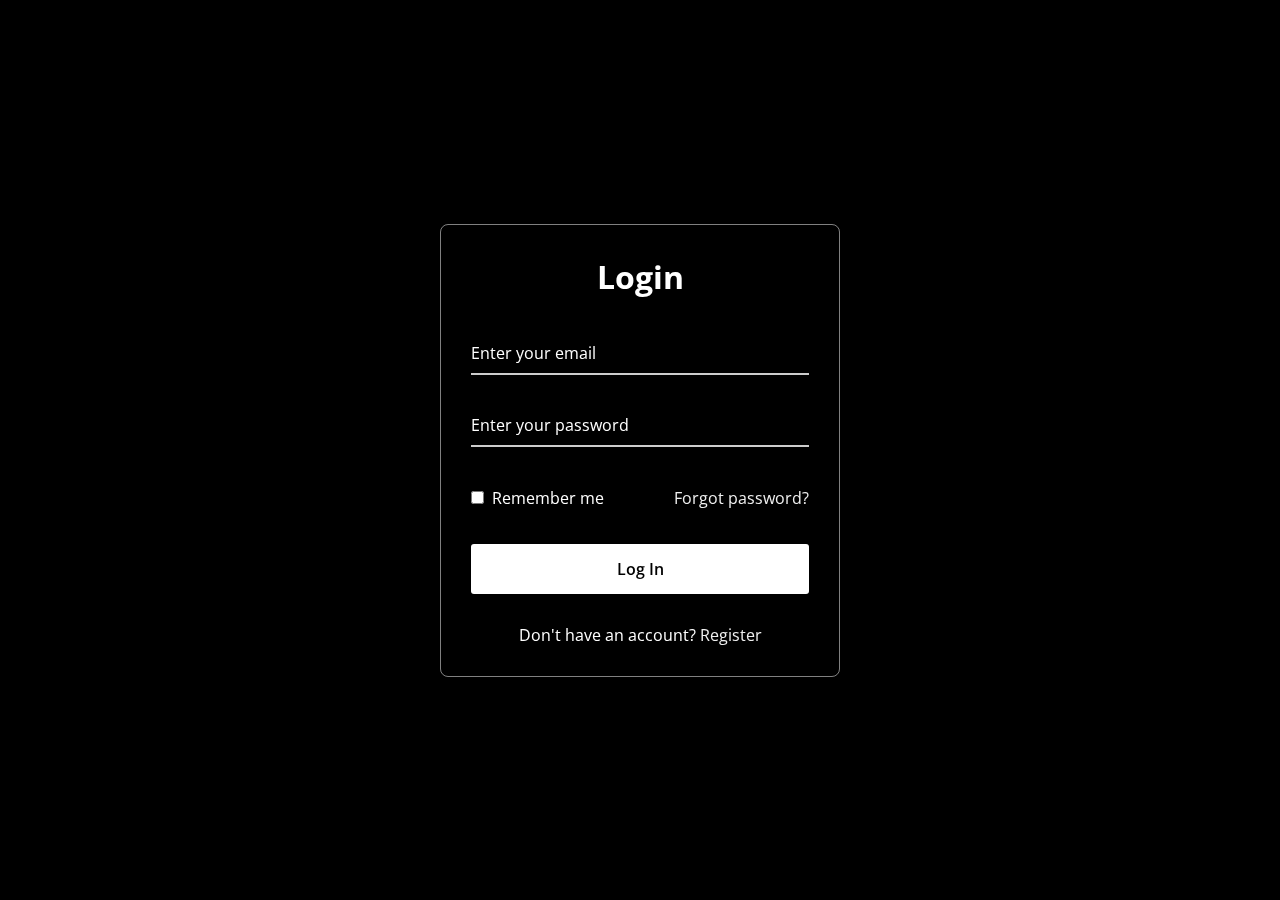
==== index.html @ 7849a1f0 "primer login" ====
<!DOCTYPE html>
<!-- Coding By CodingNepal - www.codingnepalweb.com -->
<html>
<head>
  <meta charset="UTF-8">
  <meta name="viewport" content="width=device-width, initial-scale=1.0">
  <title>Glassmorphism Login Form | CodingNepal</title>
  <link rel="stylesheet" href="css/style.css">
</head>
<body>
  <div class="wrapper">
    <form action="#">
      <h2>Login</h2>
        <div class="input-field">
        <input type="text" required>
        <label>Enter your email</label>
      </div>
      <div class="input-field">
        <input type="password" required>
        <label>Enter your password</label>
      </div>
      <div class="forget">
        <label for="remember">
          <input type="checkbox" id="remember">
          <p>Remember me</p>
        </label>
        <a href="#">Forgot password?</a>
      </div>
      <button type="submit">Log In</button>
      <div class="register">
        <p>Don't have an account? <a href="#">Register</a></p>
      </div>
    </form>
  </div>
</body>
</html>
---- css/style.css ----
@import url("https://fonts.googleapis.com/css2?family=Open+Sans:wght@200;300;400;500;600;700&display=swap");

* {
  margin: 0;
  padding: 0;
  box-sizing: border-box;
  font-family: "Open Sans", sans-serif;
}

body {
  display: flex;
  align-items: center;
  justify-content: center;
  min-height: 100vh;
  width: 100%;
  padding: 0 10px;
}

body::before {
  content: "";
  position: absolute;
  width: 100%;
  height: 100%;
  background: url("https://www.codingnepalweb.com/demos/create-glassmorphism-login-form-html-css/hero-bg.jpg"), #000;
  background-position: center;
  background-size: cover;
}

.wrapper {
  width: 400px;
  border-radius: 8px;
  padding: 30px;
  text-align: center;
  border: 1px solid rgba(255, 255, 255, 0.5);
  backdrop-filter: blur(9px);
  -webkit-backdrop-filter: blur(9px);
}

form {
  display: flex;
  flex-direction: column;
}

h2 {
  font-size: 2rem;
  margin-bottom: 20px;
  color: #fff;
}

.input-field {
  position: relative;
  border-bottom: 2px solid #ccc;
  margin: 15px 0;
}

.input-field label {
  position: absolute;
  top: 50%;
  left: 0;
  transform: translateY(-50%);
  color: #fff;
  font-size: 16px;
  pointer-events: none;
  transition: 0.15s ease;
}

.input-field input {
  width: 100%;
  height: 40px;
  background: transparent;
  border: none;
  outline: none;
  font-size: 16px;
  color: #fff;
}

.input-field input:focus~label,
.input-field input:valid~label {
  font-size: 0.8rem;
  top: 10px;
  transform: translateY(-120%);
}

.forget {
  display: flex;
  align-items: center;
  justify-content: space-between;
  margin: 25px 0 35px 0;
  color: #fff;
}

#remember {
  accent-color: #fff;
}

.forget label {
  display: flex;
  align-items: center;
}

.forget label p {
  margin-left: 8px;
}

.wrapper a {
  color: #efefef;
  text-decoration: none;
}

.wrapper a:hover {
  text-decoration: underline;
}

button {
  background: #fff;
  color: #000;
  font-weight: 600;
  border: none;
  padding: 12px 20px;
  cursor: pointer;
  border-radius: 3px;
  font-size: 16px;
  border: 2px solid transparent;
  transition: 0.3s ease;
}

button:hover {
  color: #fff;
  border-color: #fff;
  background: rgba(255, 255, 255, 0.15);
}

.register {
  text-align: center;
  margin-top: 30px;
  color: #fff;
}
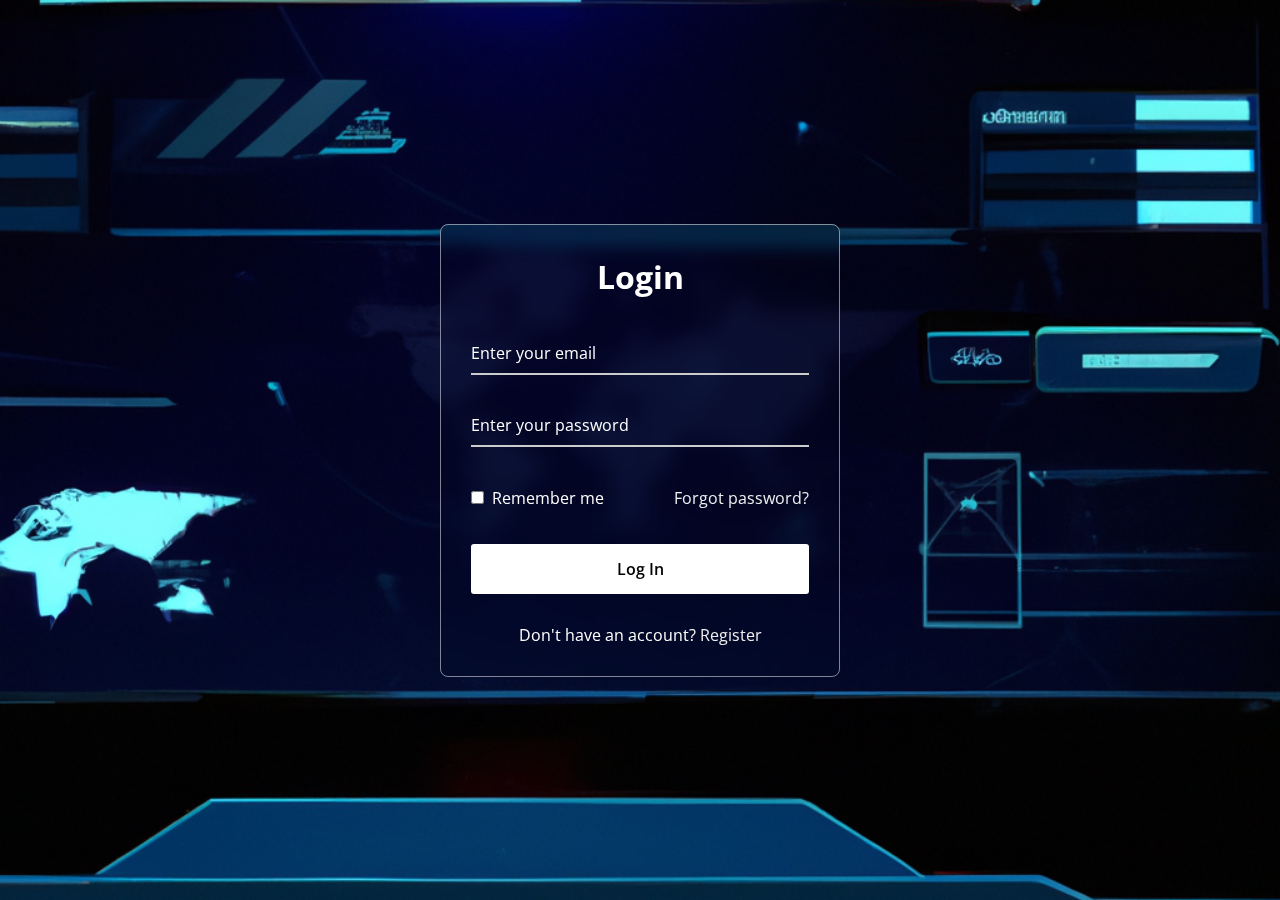
==== commit aa22ca83: "a" ====
--- a/index.html
+++ b/index.html
@@ -33,4 +33,5 @@
     </form>
   </div>
 </body>
-</html>+</html>
+<!-- ghg -->--- a/css/style.css
+++ b/css/style.css
@@ -21,7 +21,7 @@
   position: absolute;
   width: 100%;
   height: 100%;
-  background: url("https://www.codingnepalweb.com/demos/create-glassmorphism-login-form-html-css/hero-bg.jpg"), #000;
+  background: url("../recursos/imagenes/Fondo_Login.png"), #000;
   background-position: center;
   background-size: cover;
 }
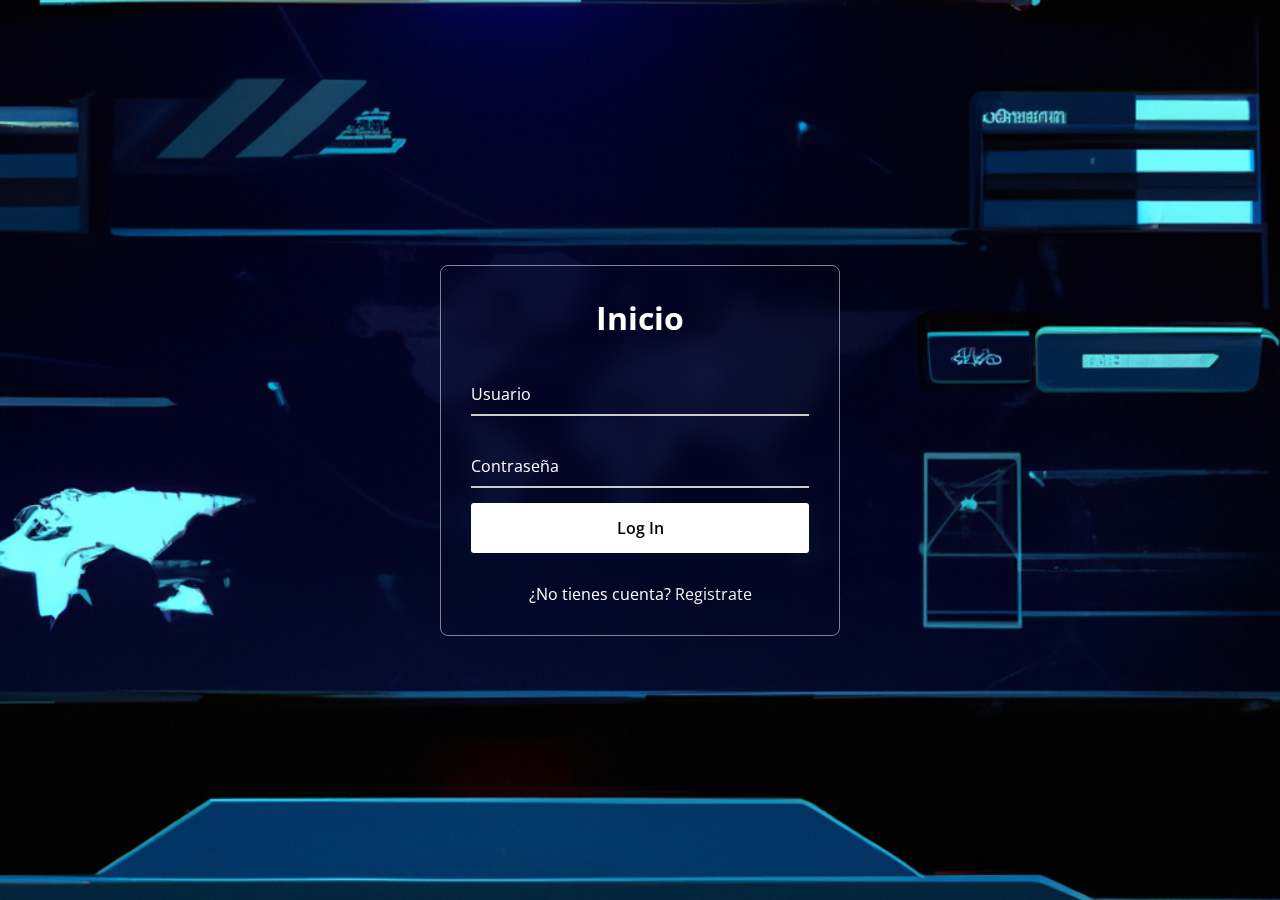
==== commit 94785b86: "principal" ====
--- a/index.html
+++ b/index.html
@@ -4,31 +4,26 @@
 <head>
   <meta charset="UTF-8">
   <meta name="viewport" content="width=device-width, initial-scale=1.0">
-  <title>Glassmorphism Login Form | CodingNepal</title>
+
+  <title>Inicio de sesion</title>
+
   <link rel="stylesheet" href="css/style.css">
 </head>
 <body>
   <div class="wrapper">
     <form action="#">
-      <h2>Login</h2>
+      <h2>Inicio</h2>
         <div class="input-field">
         <input type="text" required>
-        <label>Enter your email</label>
+        <label>Usuario</label>
       </div>
       <div class="input-field">
         <input type="password" required>
-        <label>Enter your password</label>
-      </div>
-      <div class="forget">
-        <label for="remember">
-          <input type="checkbox" id="remember">
-          <p>Remember me</p>
-        </label>
-        <a href="#">Forgot password?</a>
+        <label>Contraseña</label>
       </div>
       <button type="submit">Log In</button>
       <div class="register">
-        <p>Don't have an account? <a href="#">Register</a></p>
+        <p>¿No tienes cuenta? <a href="#">Registrate</a></p>
       </div>
     </form>
   </div>
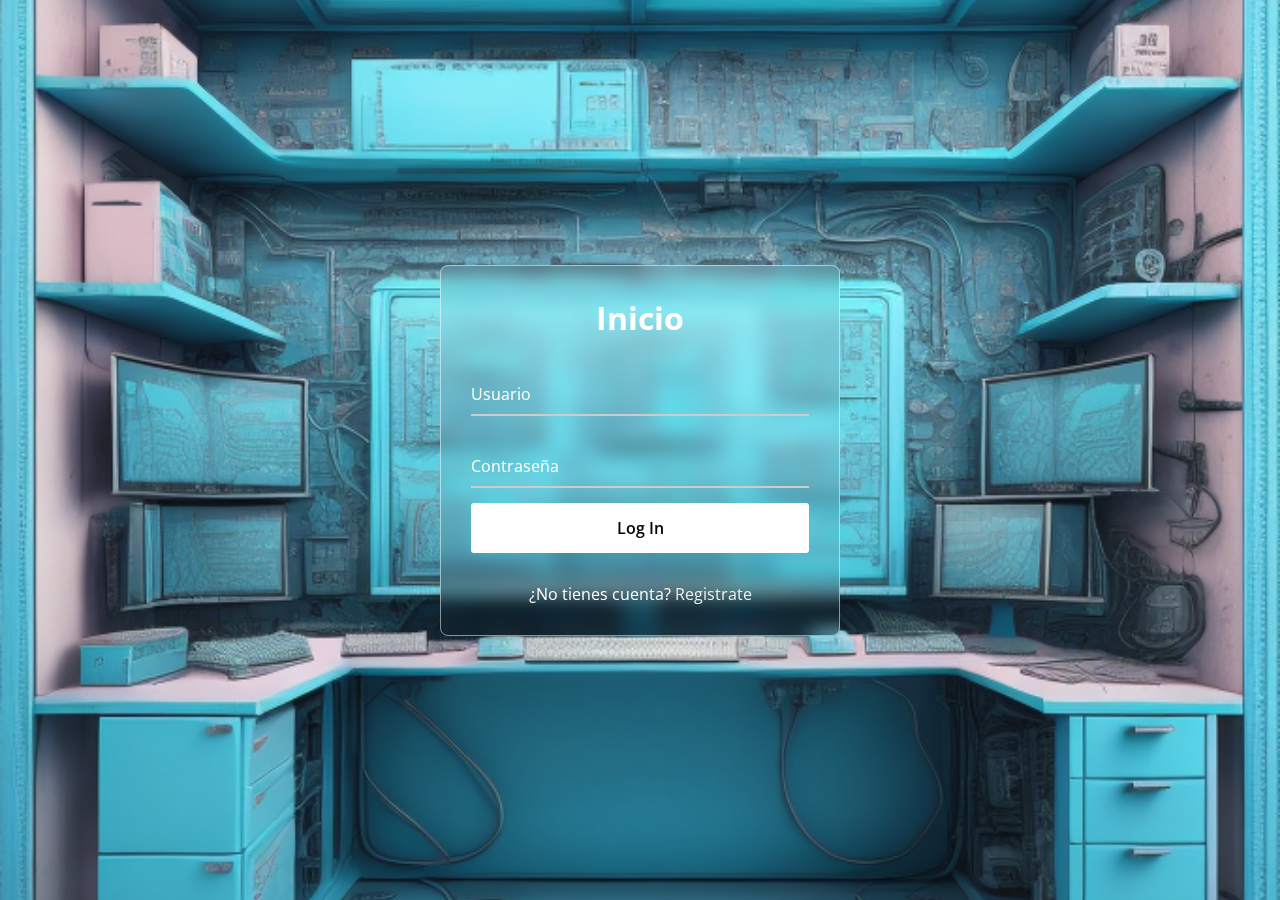
==== commit 9d6352ad: "a" ====
--- a/index.html
+++ b/index.html
@@ -1,6 +1,7 @@
 <!DOCTYPE html>
 <!-- Coding By CodingNepal - www.codingnepalweb.com -->
 <html>
+
 <head>
   <meta charset="UTF-8">
   <meta name="viewport" content="width=device-width, initial-scale=1.0">
@@ -9,11 +10,13 @@
 
   <link rel="stylesheet" href="css/style.css">
 </head>
-<body>
+
+<body style="  background: url(../recursos/imagenes/Fondo_Login.png) rgba(0, 0, 0, 0.722); background-position: center;
+background-size: cover;">
   <div class="wrapper">
     <form action="#">
       <h2>Inicio</h2>
-        <div class="input-field">
+      <div class="input-field">
         <input type="text" required>
         <label>Usuario</label>
       </div>
@@ -21,12 +24,19 @@
         <input type="password" required>
         <label>Contraseña</label>
       </div>
-      <button type="submit">Log In</button>
+      <button type="submit" onclick="go_to('Principal.html')">Log In</button>
       <div class="register">
-        <p>¿No tienes cuenta? <a href="#">Registrate</a></p>
+        <p>¿No tienes cuenta? <a href="registro.html">Registrate</a></p>
       </div>
     </form>
   </div>
+
+  <script>
+    function go_to(url) {
+      window.location.href = url;
+    }
+  </script>
 </body>
+
 </html>
 <!-- ghg -->--- a/css/style.css
+++ b/css/style.css
@@ -16,15 +16,7 @@
   padding: 0 10px;
 }
 
-body::before {
-  content: "";
-  position: absolute;
-  width: 100%;
-  height: 100%;
-  background: url("../recursos/imagenes/Fondo_Login.png"), #000;
-  background-position: center;
-  background-size: cover;
-}
+
 
 .wrapper {
   width: 400px;
